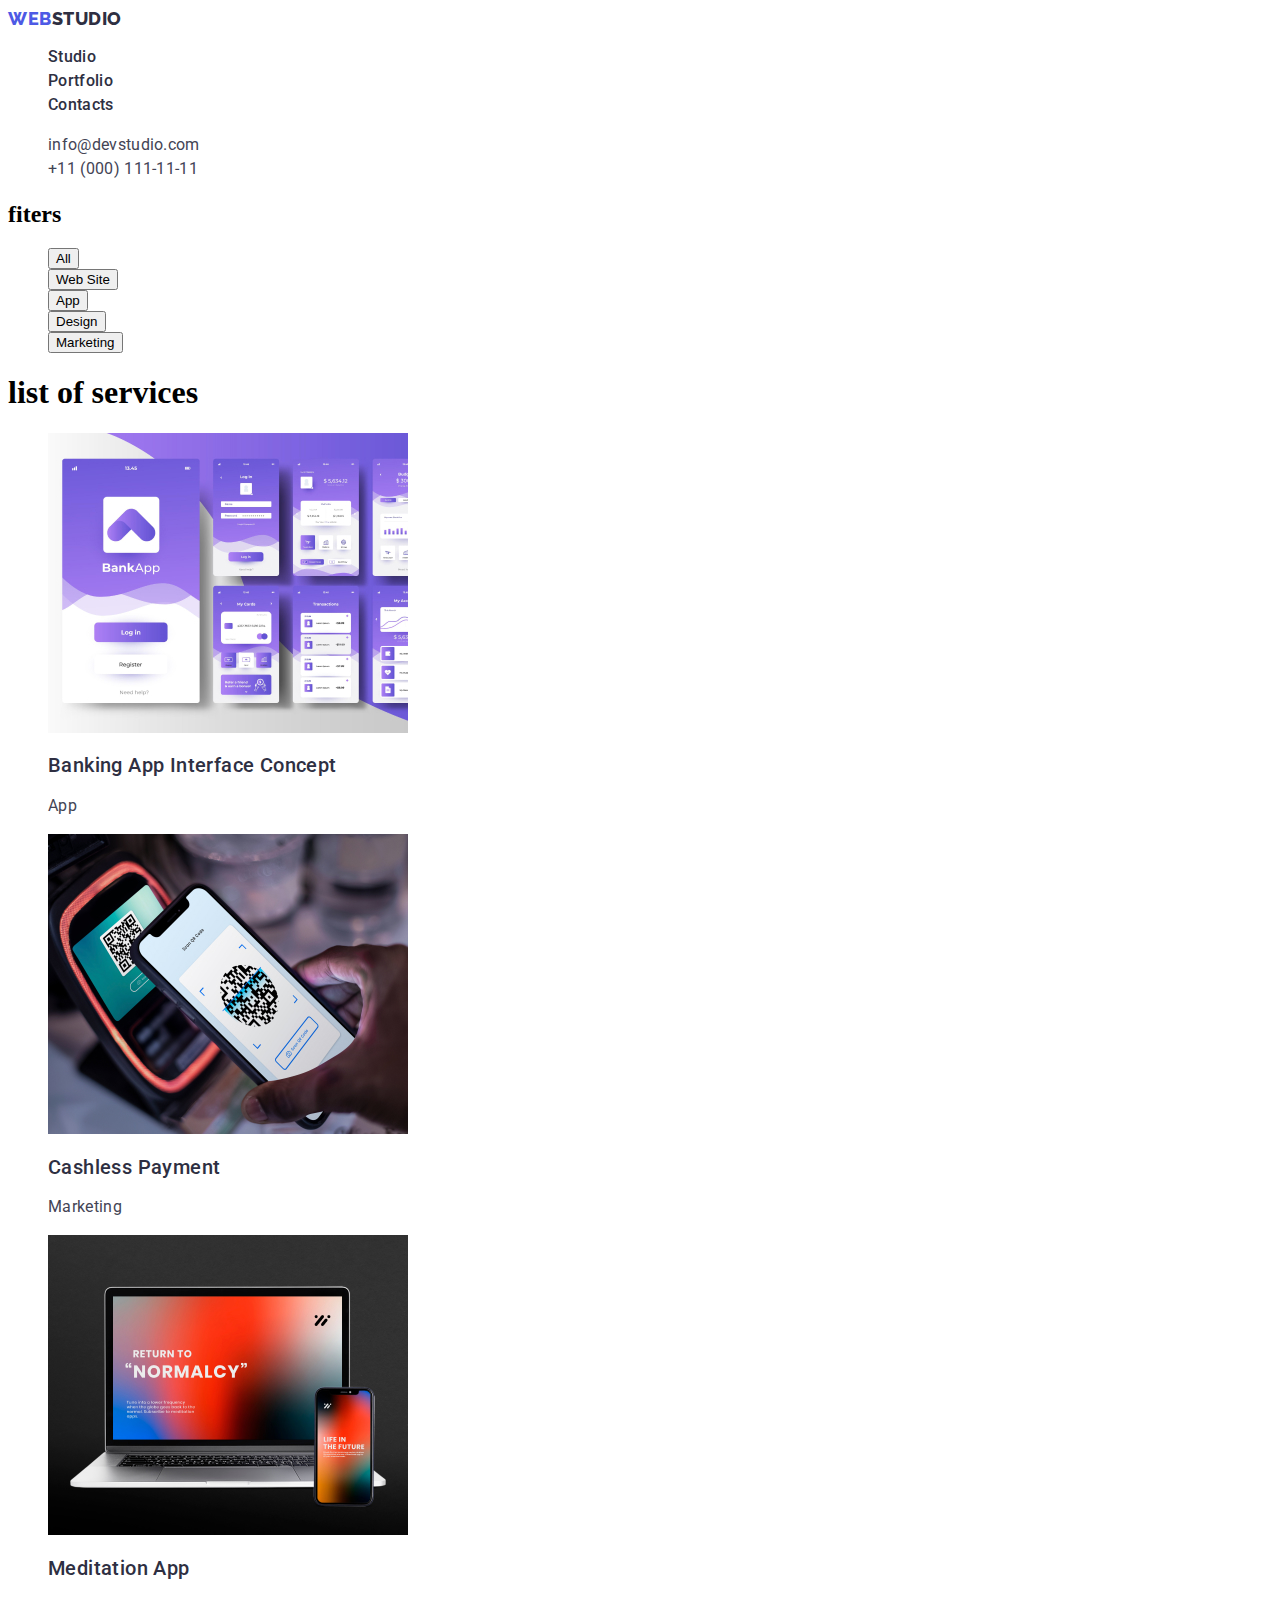
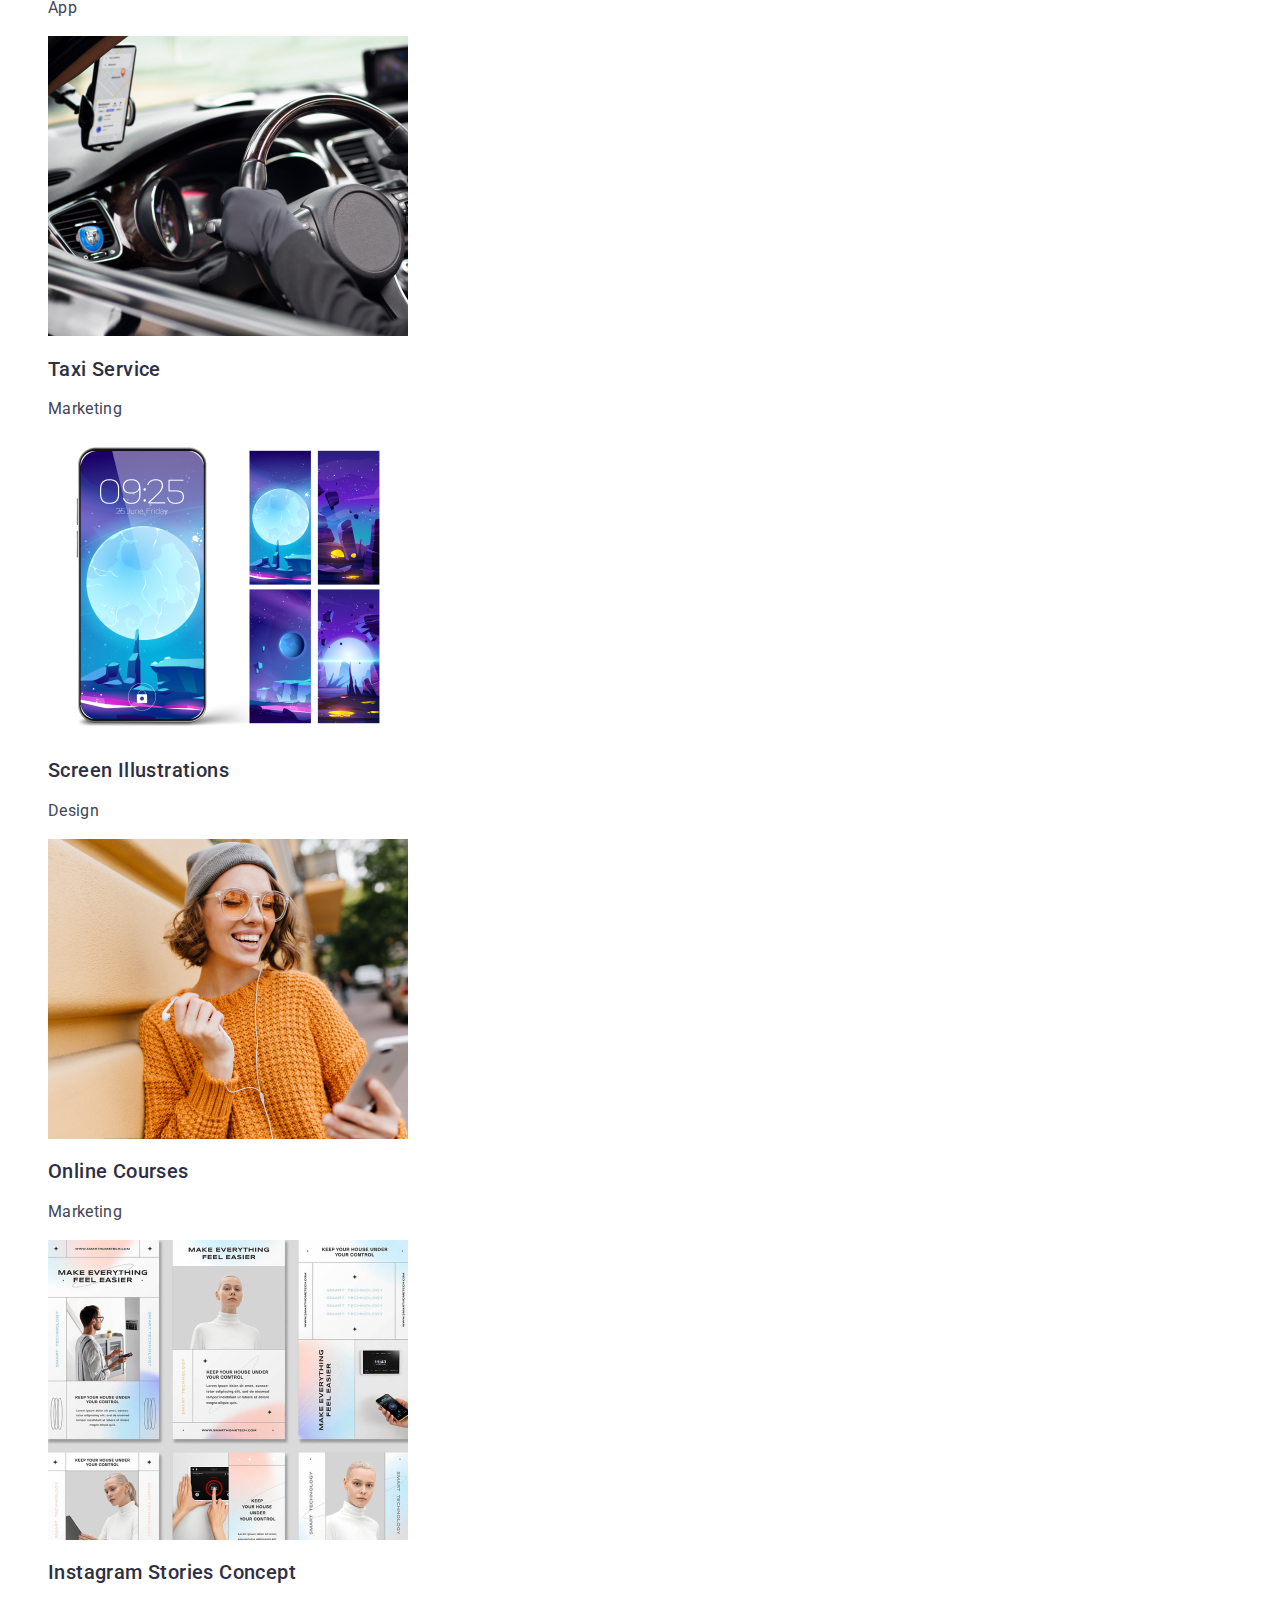
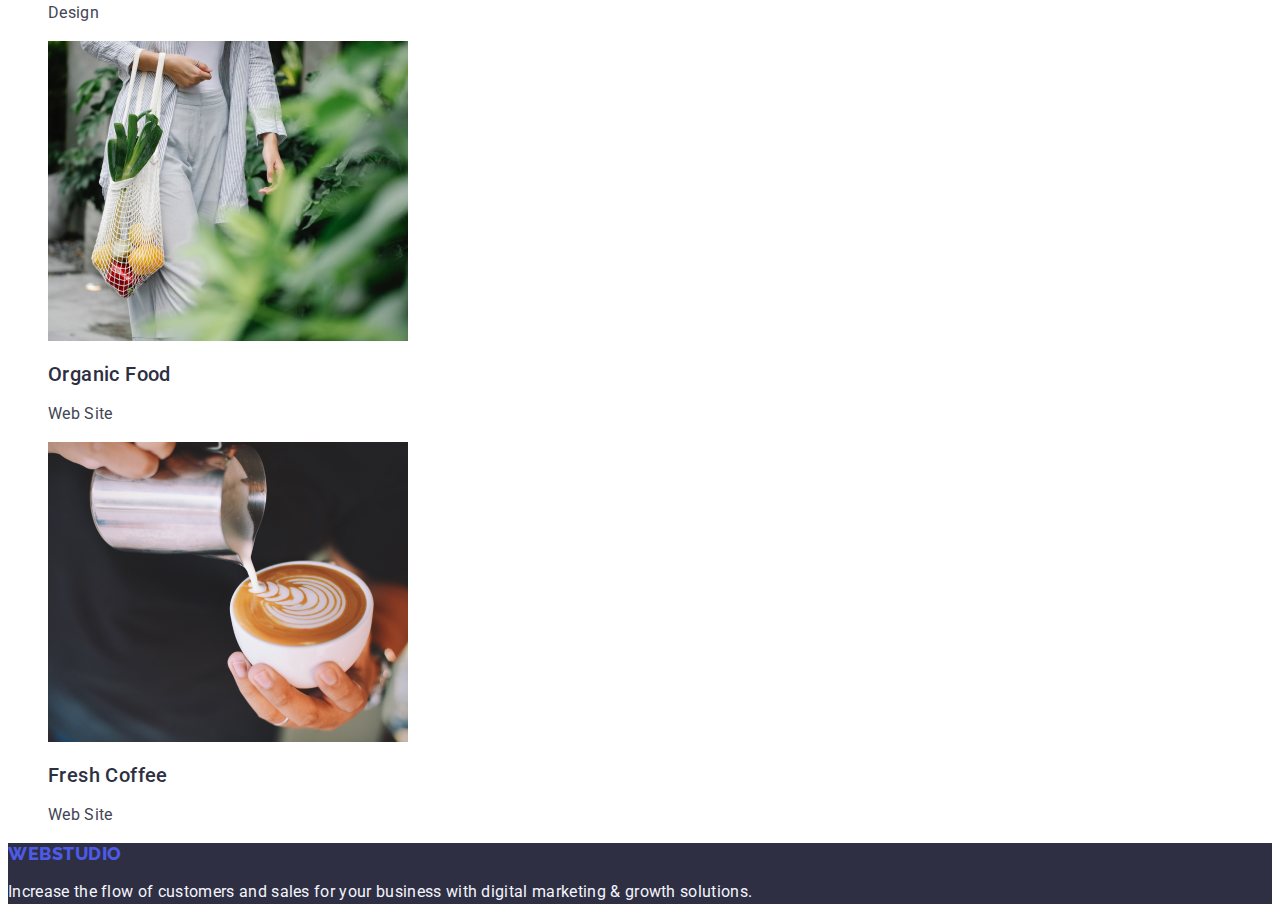
==== portfolio.html @ 34b6d352 "goit-markup-hw-02" ====
<!DOCTYPE html>
<html lang="en">
  <head>
    <meta charset="UTF-8" />
    <meta http-equiv="X-UA-Compatible" content="IE=edge" />
    <meta name="viewport" content="width=device-width, initial-scale=1.0" />
    <title>Portfolio</title>
    <link rel="preconnect" href="https://fonts.googleapis.com" />
    <link rel="preconnect" href="https://fonts.gstatic.com" crossorigin />
    <link
      href="https://fonts.googleapis.com/css2?family=Raleway:wght@800&family=Roboto:wght@400;500;700;900&display=swap"
      rel="stylesheet"
    />
    <link rel="stylesheet" href="./css/styles.css" />
  </head>

  <body>
    <header class="top-header">
      <nav class="top-nav">
        <a class="logo-header link" href="./index.html"
          >Web<span class="logo-header-studio">Studio</span></a
        >
        <ul class="menu list">
          <li class="menu-item">
            <a class="menu-link link" href="./index.html">Studio</a>
          </li>
          <li class="menu-item">
            <a class="menu-link link" href="./portfolio.html">Portfolio</a>
          </li>
          <li class="menu-item">
            <a class="menu-link link" href="">Contacts</a>
          </li>
        </ul>
      </nav>

      <address class="contacts">
        <ul class="contacts-menu list">
          <li class="contacts-menu-item">
            <a class="contacts-menu-link link" href="mailto:info@devstudio.com"
              >info@devstudio.com</a
            >
          </li>
          <li class="contacts-menu-item">
            <a class="contacts-menu-link link" href="tel:+110001111111"
              >+11 (000) 111-11-11</a
            >
          </li>
        </ul>
      </address>
    </header>

    <main>
      <section class="filter-section">
        <h2 class="filter-section-title">fiters</h2>
        <ul class="filter-section-list list">
          <li class="filter-section-item">
            <button class="filter-btn" type="button">All</button>
          </li>
          <li class="filter-section-item">
            <button class="filter-btn" type="button">Web Site</button>
          </li>
          <li class="filter-section-item">
            <button class="filter-btn" type="button">App</button>
          </li>
          <li class="filter-section-item">
            <button class="filter-btn" type="button">Design</button>
          </li>
          <li class="filter-section-item">
            <button class="filter-btn" type="button">Marketing</button>
          </li>
        </ul>
      </section>
      <section class="services-list-section">
        <h1 class="services-list-title">list of services</h1>
        <ul class="services-list list">
          <li class="services-list-item">
            <img
              class="services-list-img"
              src="./images/img4.jpg"
              alt="banking app"
              width="360"
              height="300"
            />
            <h2 class="services-list-subject">Banking App Interface Concept</h2>
            <p class="services-list-text">App</p>
          </li>
          <li class="services-list-item">
            <img
              class="services-list-img"
              src="./images/img5.jpg"
              alt="cellphone"
              width="360"
              height="300"
            />
            <h2 class="services-list-subject">Cashless Payment</h2>
            <p class="services-list-text">Marketing</p>
          </li>
          <li class="services-list-item">
            <img
              class="services-list-img"
              src="./images/img6.jpg"
              alt="iaptop&cellphone"
              width="360"
              height="300"
            />
            <h2 class="services-list-subject">Meditation App</h2>
            <p class="services-list-text">App</p>
          </li>
          <li class="services-list-item">
            <img
              class="services-list-img"
              src="./images/img7.jpg"
              alt="car"
              width="360"
              height="300"
            />
            <h2 class="services-list-subject">Taxi Service</h2>
            <p class="services-list-text">Marketing</p>
          </li>
          <li class="services-list-item">
            <img
              class="services-list-img"
              src="./images/img8.jpg"
              alt="screen saver"
              width="360"
              height="300"
            />
            <h2 class="services-list-subject">Screen Illustrations</h2>
            <p class="services-list-text">Design</p>
          </li>
          <li class="services-list-item">
            <img
              class="services-list-img"
              src="./images/img9.jpg"
              alt="girl"
              width="360"
              height="300"
            />
            <h2 class="services-list-subject">Online Courses</h2>
            <p class="services-list-text">Marketing</p>
          </li>
          <li class="services-list-item">
            <img
              class="services-list-img"
              src="./images/img10.jpg"
              alt="instagram stories"
              width="360"
              height="300"
            />
            <h2 class="services-list-subject">Instagram Stories Concept</h2>
            <p class="services-list-text">Design</p>
          </li>
          <li class="services-list-item">
            <img
              class="services-list-img"
              src="./images/img11.jpg"
              alt="food in a bag"
              width="360"
              height="300"
            />
            <h2 class="services-list-subject">Organic Food</h2>
            <p class="services-list-text">Web Site</p>
          </li>
          <li class="services-list-item">
            <img
              class="services-list-img"
              src="./images/img12.jpg"
              alt="coffee"
              width="360"
              height="300"
            />
            <h2 class="services-list-subject">Fresh Coffee</h2>
            <p class="services-list-text">Web Site</p>
          </li>
        </ul>
      </section>
    </main>
    <footer class="footer">
      <a class="logo-footer link" href="./index.html">WebStudio</a>
      <p class="footer-text">
        Increase the flow of customers and sales for your business with digital
        marketing & growth solutions.
      </p>
    </footer>
  </body>
</html>
---- css/styles.css ----
:root {
    --primary-font: font-family: 'Roboto', sans-serif;
    --secondary-font: font-family: 'Raleway', sans-serif;
    --primery-text-color-theme-dark: #FFFFFF;
    --secondary-text-color-theme-dark: #F4F4FD;
    --primery-text-color-theme-light: #2E2F42;
    --secondary-text-color-theme-light: #434455;
    --accent-color: #404BBF;
}

.list {
  list-style: none;
}

.link {
  text-decoration: none;
}

button {
  cursor: pointer;
}

.logo-header {
  font-family: "Raleway";
  font-style: normal;
  font-weight: 800;
  font-size: 18px;
  line-height: 1.17;
  display: flex;
  align-items: center;
  letter-spacing: 0.03em;
  text-transform: uppercase;
  color: #4d5ae5;
}

.logo-header-studio {
  color: #2e2f42;
}

.menu-link {
  font-family: "Roboto";
  font-style: normal;
  font-weight: 500;
  font-size: 16px;
  line-height: 1.5;
  letter-spacing: 0.02em;
  color: #2e2f42;
}

.menu-link:hover,
.menu-link:focus {
  color: #404bbf;
}

.contacts-menu-link {
  font-family: "Roboto";
  font-style: normal;
  font-weight: 400;
  font-size: 16px;
  line-height: 1.5;
  letter-spacing: 0.02em;
  color: #434455;
}

.contacts-menu-link:hover,
.contacts-menu-link:focus {
  color: #404bbf;
}

.hero-section {
  background: #2e2f42;
}

.hero-text {
  font-family: "Roboto";
  font-style: normal;
  font-weight: 700;
  font-size: 56px;
  line-height: 1.07;
  text-align: center;
  letter-spacing: 0.02em;
  color: #ffffff;
}

.modal-open-btn {
  font-weight: 500;
  font-size: 16px;
  line-height: 1.5;
  display: flex;
  align-items: center;
  letter-spacing: 0.04em;
  color: #ffffff;
  background: #4d5ae5;
}

.modal-open-btn:hover,
.modal-open-btn:focus {
  background: #404bbf;
}

.info-subtitle {
  font-family: "Roboto";
  font-style: normal;
  font-weight: 500;
  font-size: 20px;
  line-height: 1.2;
  letter-spacing: 0.02em;
  color: #2e2f42;
}

.info-subtitle-text {
  font-family: "Roboto";
  font-style: normal;
  font-weight: 400;
  font-size: 16px;
  line-height: 1.5;
  letter-spacing: 0.02em;
  color: #434455;
}

.work-section-title {
  font-family: 'Roboto';
  font-style: normal;
  font-weight: 700;
  font-size: 36px;
  text-align: center;
  letter-spacing: 0.02em;
  text-transform: capitalize;
  color: #2E2F42;
}

.team-section {
    background: #F4F4FD;
}


.team-section-title {
   font-family: 'Roboto';
   font-style: normal;
   font-weight: 700;
   font-size: 36px;
   line-height: 1.11;
   text-align: center;
   letter-spacing: 0.02em;
   text-transform: capitalize;
   color: #2E2F42;
}

.team-section-subtitle {
   font-family: 'Roboto';
   font-style: normal;
   font-weight: 500;
   font-size: 20px;
   line-height: 1.2;
   text-align: center;
   letter-spacing: 0.02em;
   color: #2E2F42;
}

.team-section-subtitle-text {
    font-family: 'Roboto';
    font-style: normal;
    font-weight: 400;
    font-size: 16px;
    line-height: 1.5;   
    text-align: center;
    letter-spacing: 0.02em;
    color: #434455;
}

.footer {
    background: #2E2F42;
}

.logo-footer {
    font-family: 'Raleway';
    font-style: normal;
    font-weight: 800;
    font-size: 18px;
    line-height: 1.17;
    display: flex;
    align-items: center;
    letter-spacing: 0.03em;
    text-transform: uppercase;
    color: #4D5AE5;
}

.logo-footer-studio {
    font-family: 'Raleway';
    font-style: normal;
    font-weight: 800;
    font-size: 18px;
    line-height: 1.17;
    display: flex;
    align-items: center;
    letter-spacing: 0.03em;
    text-transform: uppercase;
    color: #F4F4FD;
}

.footer-text {
    font-family: 'Roboto';
    font-style: normal;
    font-weight: 400;
    font-size: 16px;
    line-height: 1.5;
    letter-spacing: 0.02em;
    color: #F4F4FD;
}

.services-list-subject {
    font-family: 'Roboto';
    font-style: normal;
    font-weight: 500;
    font-size: 20px;
    line-height: 1.2;
    letter-spacing: 0.02em;
    color: #2E2F42;
}

.services-list-text {
    font-family: 'Roboto';
    font-style: normal;
    font-weight: 400;
    font-size: 16px;
    line-height: 1.5;    
    letter-spacing: 0.02em;
    color: #434455;
}
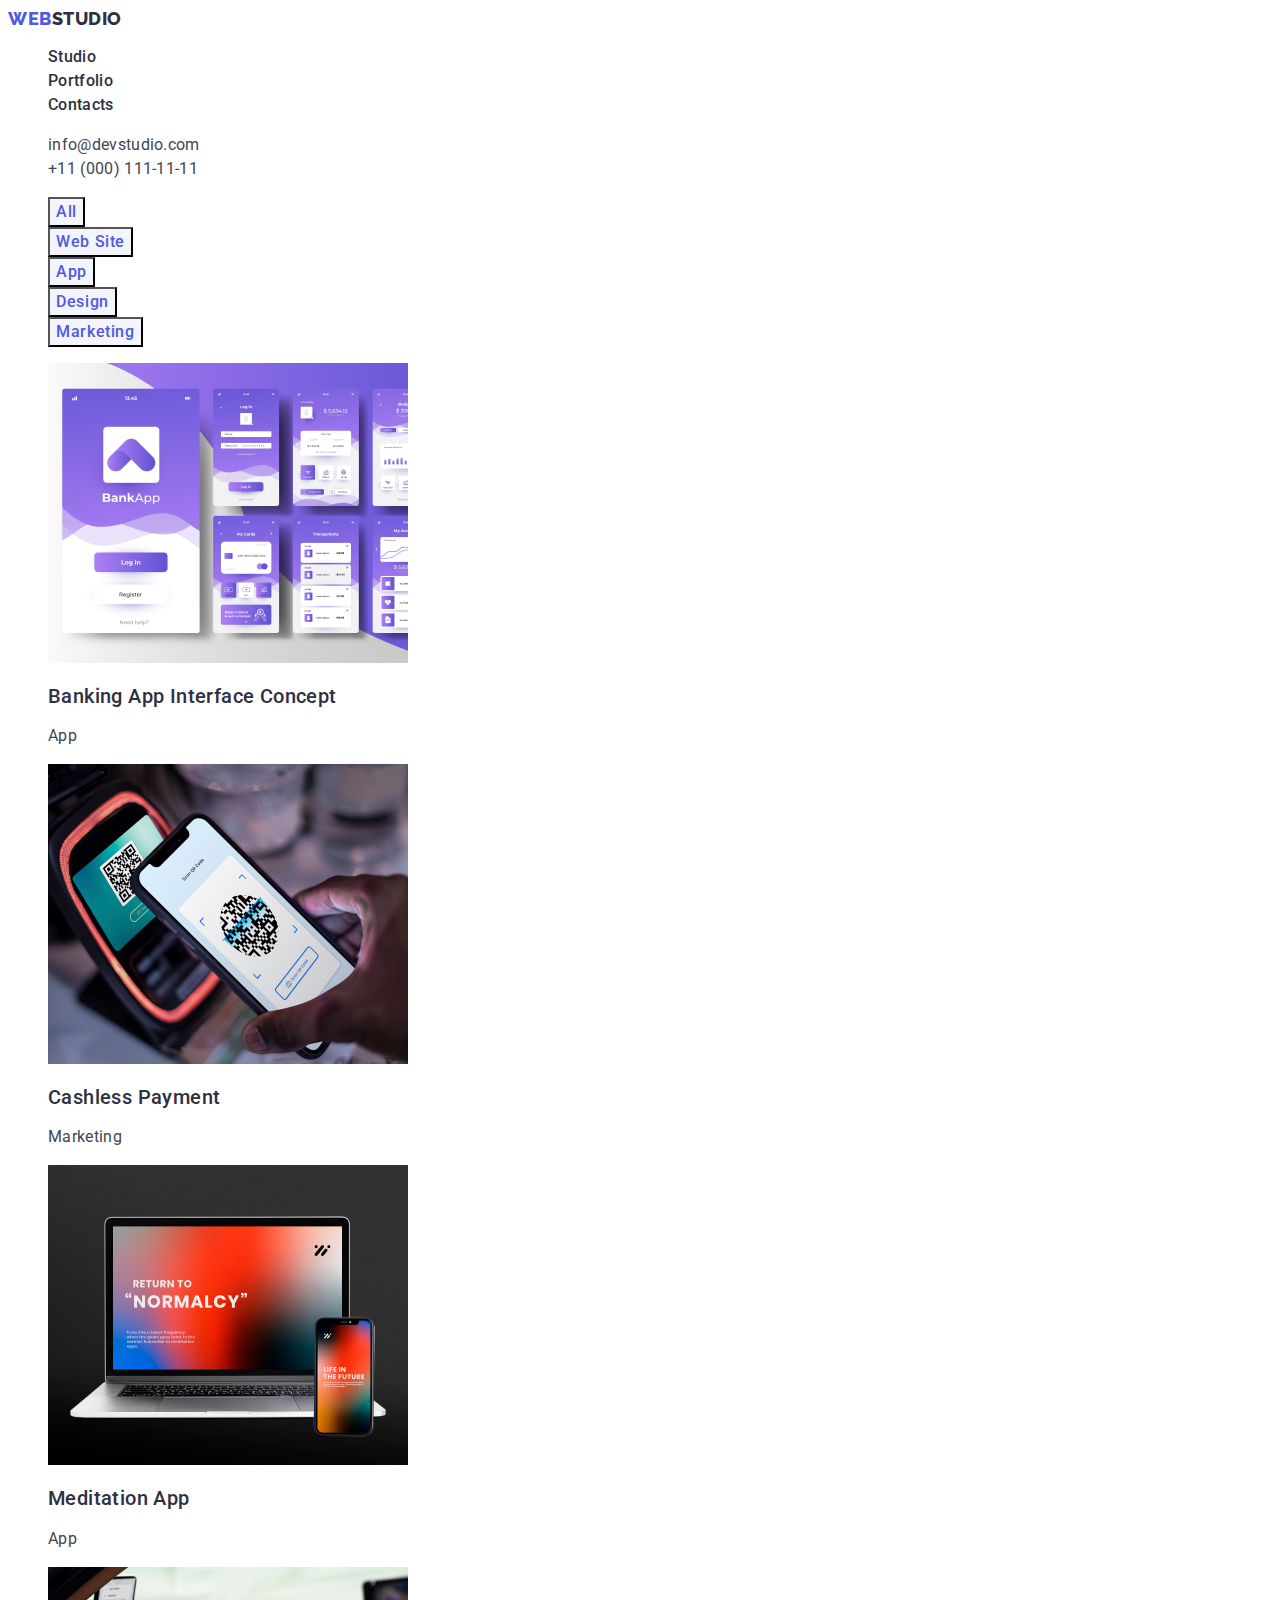
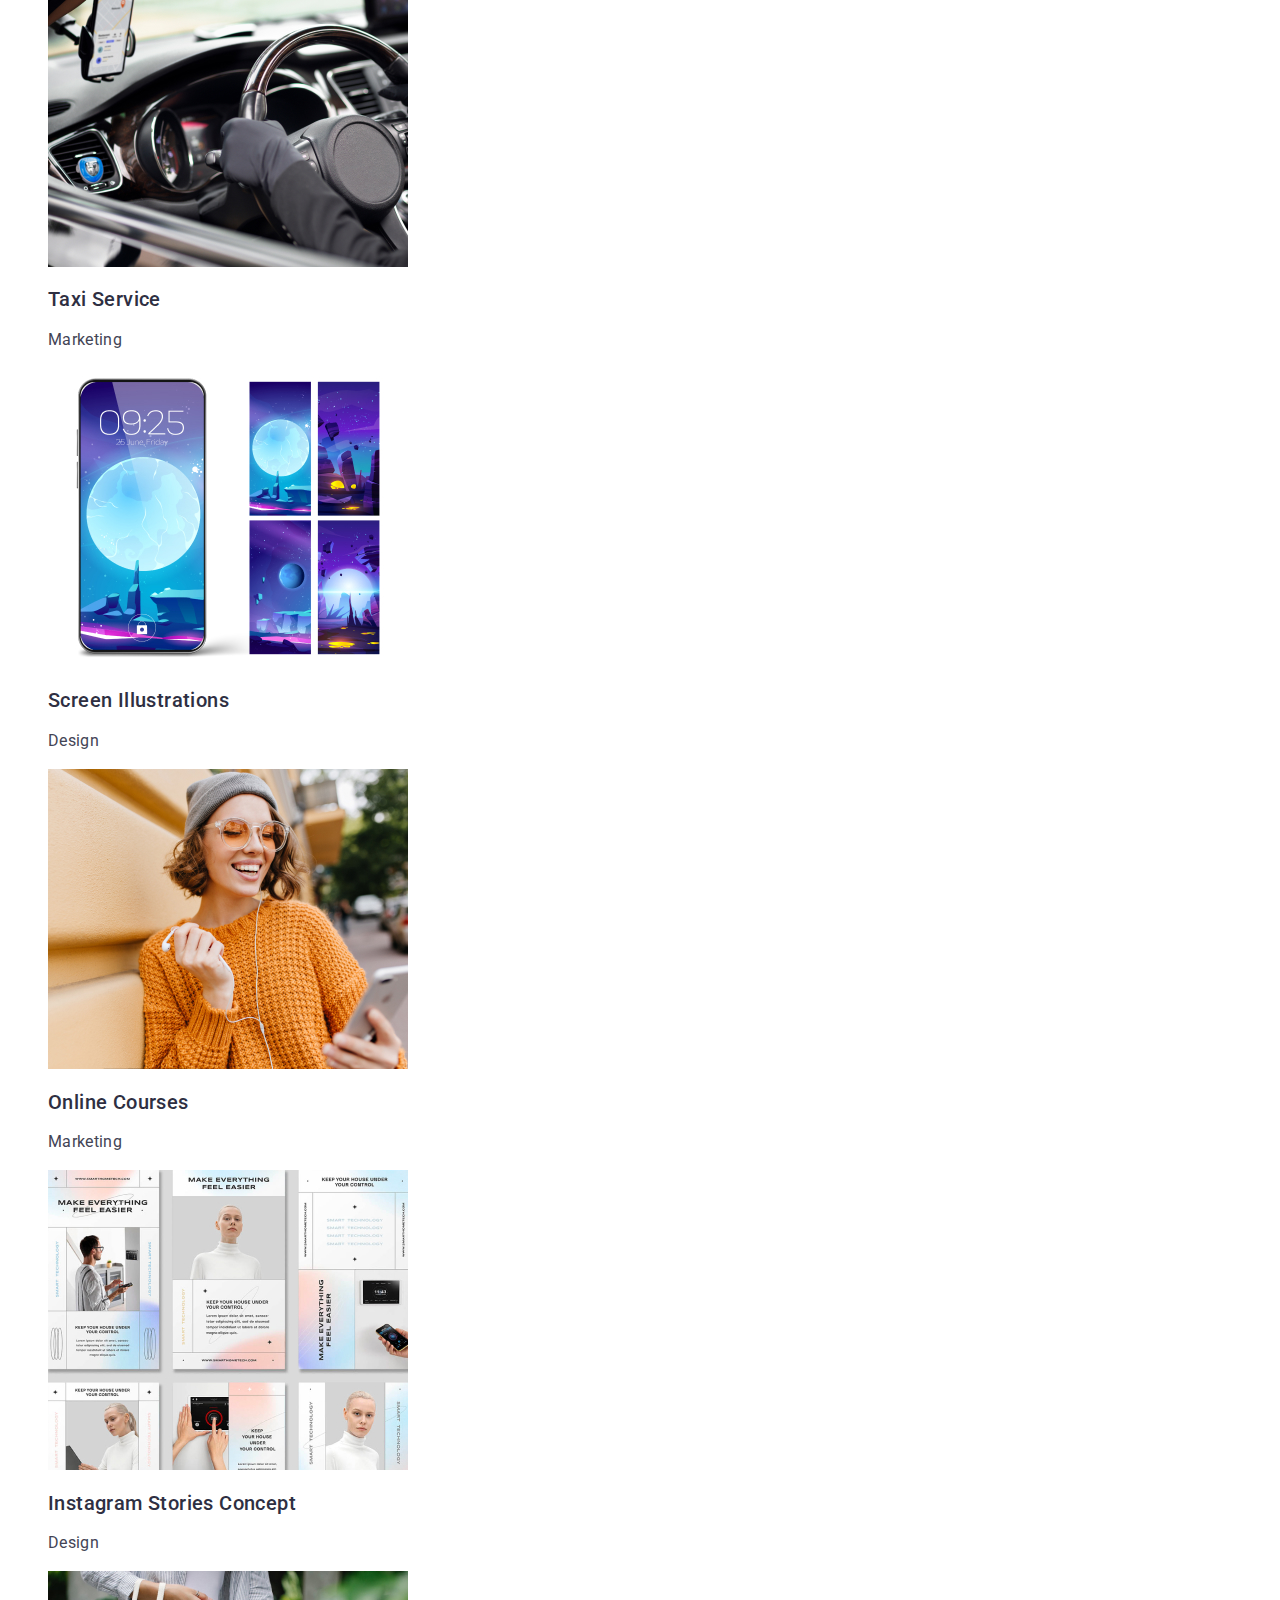
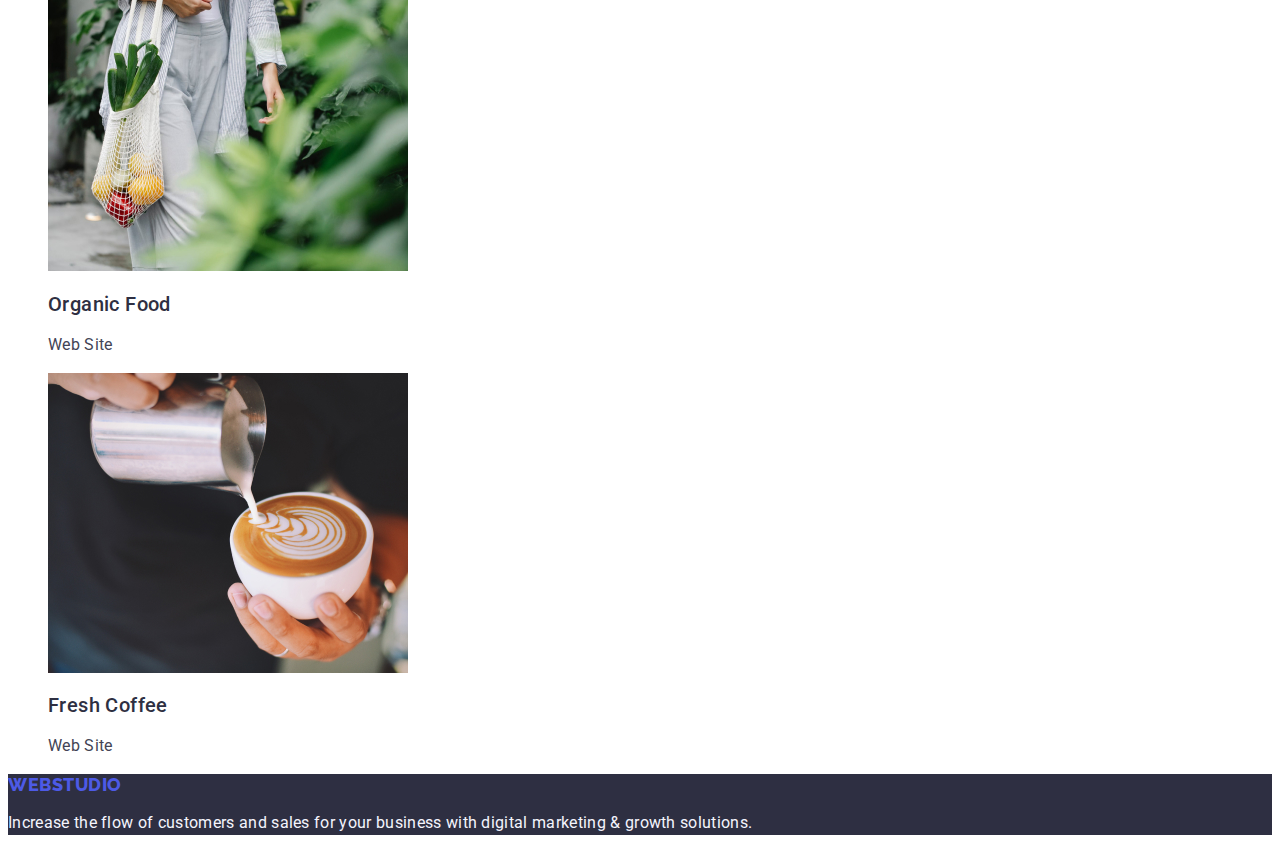
==== commit 37ba83f8: "goit-markup-hw-02" ====
--- a/portfolio.html
+++ b/portfolio.html
@@ -50,28 +50,26 @@
     </header>
 
     <main>
-      <section class="filter-section">
-        <h2 class="filter-section-title">fiters</h2>
-        <ul class="filter-section-list list">
-          <li class="filter-section-item">
-            <button class="filter-btn" type="button">All</button>
-          </li>
-          <li class="filter-section-item">
-            <button class="filter-btn" type="button">Web Site</button>
-          </li>
-          <li class="filter-section-item">
-            <button class="filter-btn" type="button">App</button>
-          </li>
-          <li class="filter-section-item">
-            <button class="filter-btn" type="button">Design</button>
-          </li>
-          <li class="filter-section-item">
-            <button class="filter-btn" type="button">Marketing</button>
-          </li>
-        </ul>
-      </section>
+      <ul class="filter-section-list list">
+        <li class="filter-section-item">
+          <button class="filter-btn" type="button">All</button>
+        </li>
+        <li class="filter-section-item">
+          <button class="filter-btn" type="button">Web Site</button>
+        </li>
+        <li class="filter-section-item">
+          <button class="filter-btn" type="button">App</button>
+        </li>
+        <li class="filter-section-item">
+          <button class="filter-btn" type="button">Design</button>
+        </li>
+        <li class="filter-section-item">
+          <button class="filter-btn" type="button">Marketing</button>
+        </li>
+      </ul>
+
       <section class="services-list-section">
-        <h1 class="services-list-title">list of services</h1>
+        <h1 class="services-list-title" hidden>list of services</h1>
         <ul class="services-list list">
           <li class="services-list-item">
             <img
--- a/css/styles.css
+++ b/css/styles.css
@@ -16,12 +16,18 @@
   text-decoration: none;
 }
 
+body {
+  font-family: "Roboto";
+  color: #434455;
+  background-color: #FFFFFF;
+}
+
 button {
   cursor: pointer;
 }
 
 .logo-header {
-  font-family: "Raleway";
+  font-family: "Raleway", sans-serif;
   font-style: normal;
   font-weight: 800;
   font-size: 18px;
@@ -47,6 +53,10 @@
   color: #2e2f42;
 }
 
+.contacts {
+  font-style:normal;
+}
+
 .menu-link:hover,
 .menu-link:focus {
   color: #404bbf;
@@ -83,6 +93,7 @@
 }
 
 .modal-open-btn {
+  font-family: "Roboto", sans-serif;
   font-weight: 500;
   font-size: 16px;
   line-height: 1.5;
@@ -123,6 +134,7 @@
   font-style: normal;
   font-weight: 700;
   font-size: 36px;
+  line-height: 1.11;
   text-align: center;
   letter-spacing: 0.02em;
   text-transform: capitalize;
@@ -133,17 +145,21 @@
     background: #F4F4FD;
 }
 
+.team-section-item {
+  background-color: #FFFFFF;
+}
+
 
 .team-section-title {
-   font-family: 'Roboto';
-   font-style: normal;
-   font-weight: 700;
-   font-size: 36px;
-   line-height: 1.11;
-   text-align: center;
-   letter-spacing: 0.02em;
-   text-transform: capitalize;
-   color: #2E2F42;
+  font-family: 'Roboto';
+  font-weight: 700;
+  font-style: normal;
+  line-height: 1.11;
+  font-size: 36px;
+  letter-spacing: 0.02em;
+  text-align: center;
+  color: #2E2F42;
+  text-transform: capitalize;
 }
 
 .team-section-subtitle {
@@ -170,10 +186,11 @@
 
 .footer {
     background: #2E2F42;
+    
 }
 
 .logo-footer {
-    font-family: 'Raleway';
+    font-family: "Raleway", sans-serif;
     font-style: normal;
     font-weight: 800;
     font-size: 18px;
@@ -208,6 +225,26 @@
     color: #F4F4FD;
 }
 
+.filter-btn {
+font-family: 'Roboto';
+font-style: normal;
+font-weight: 500;
+font-size: 16px;
+line-height: 24px;
+display: flex;
+align-items: center;
+text-align: center;
+letter-spacing: 0.04em;
+color: #4D5AE5;
+background: #F4F4FD;
+}
+
+.filter-btn:hover,
+.filter-btn:focus {
+  color: #FFFFFF;
+  background:#404BBF;
+}
+
 .services-list-subject {
     font-family: 'Roboto';
     font-style: normal;
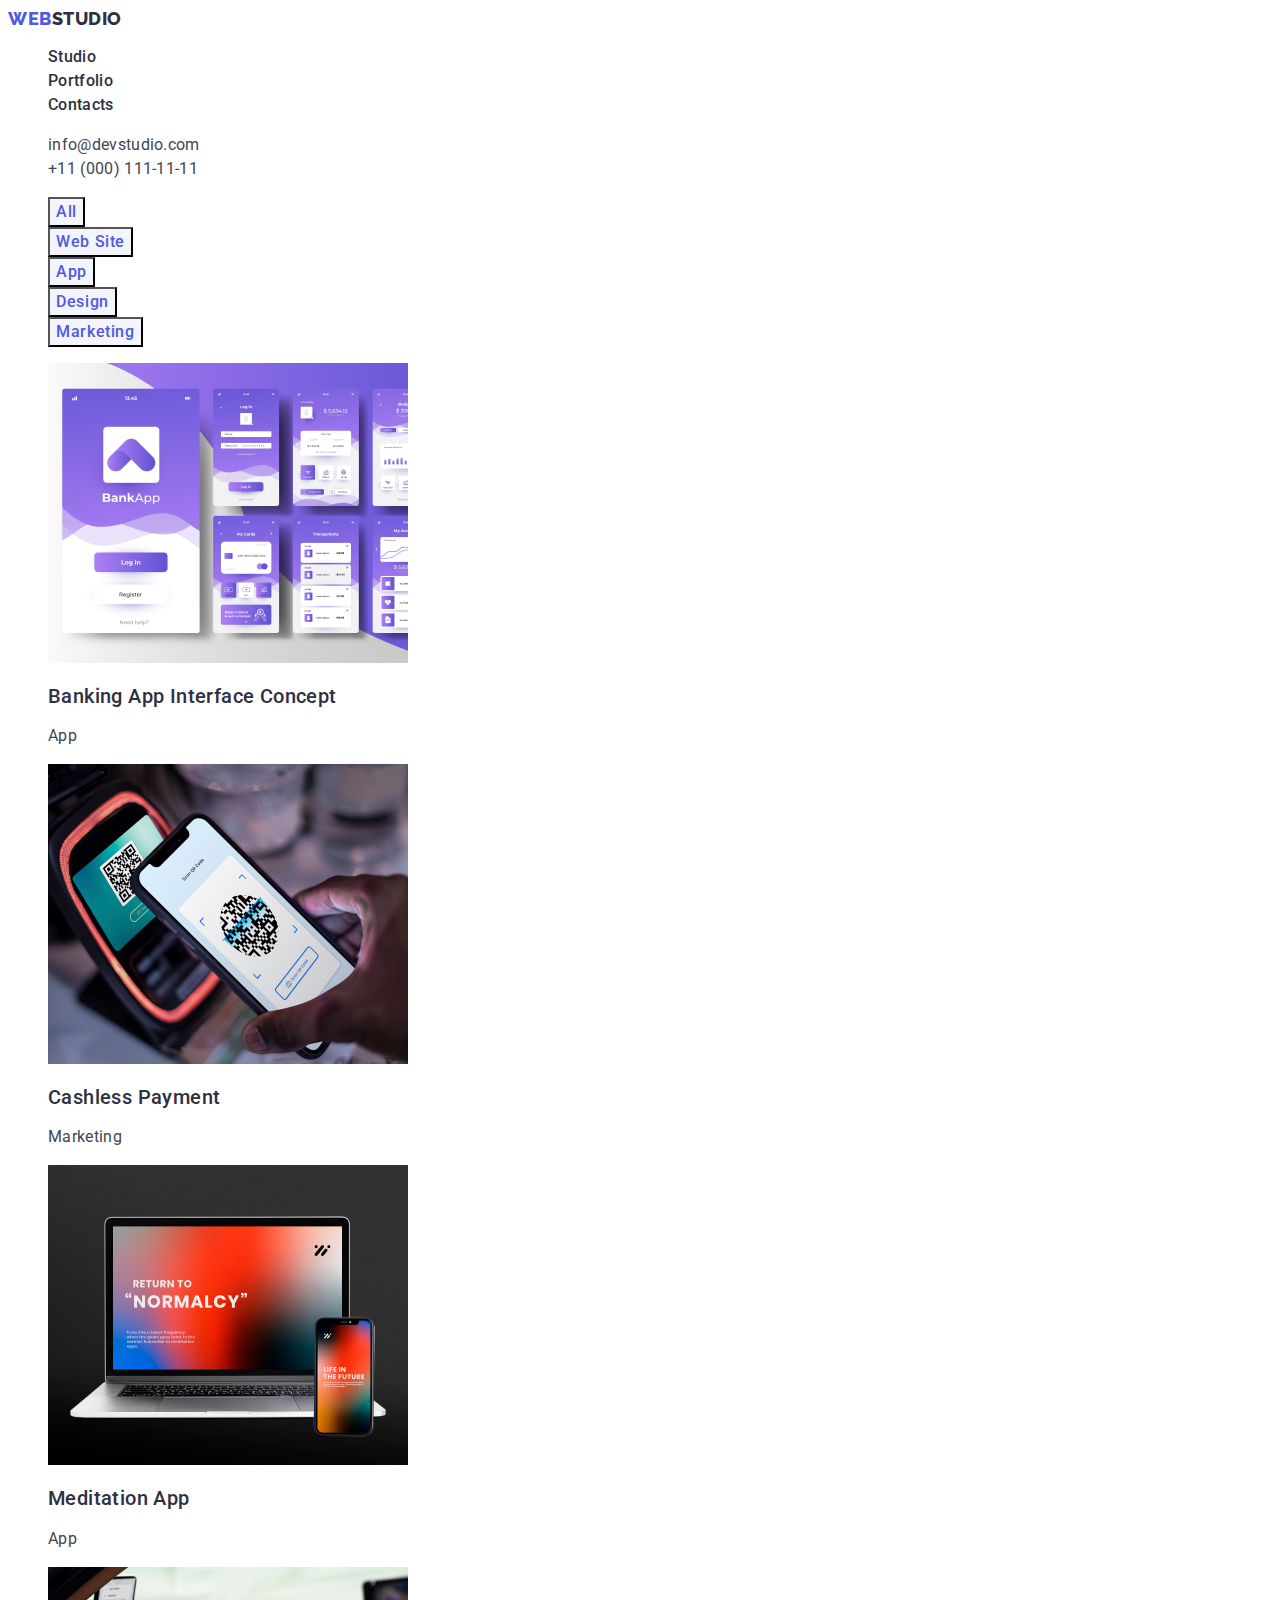
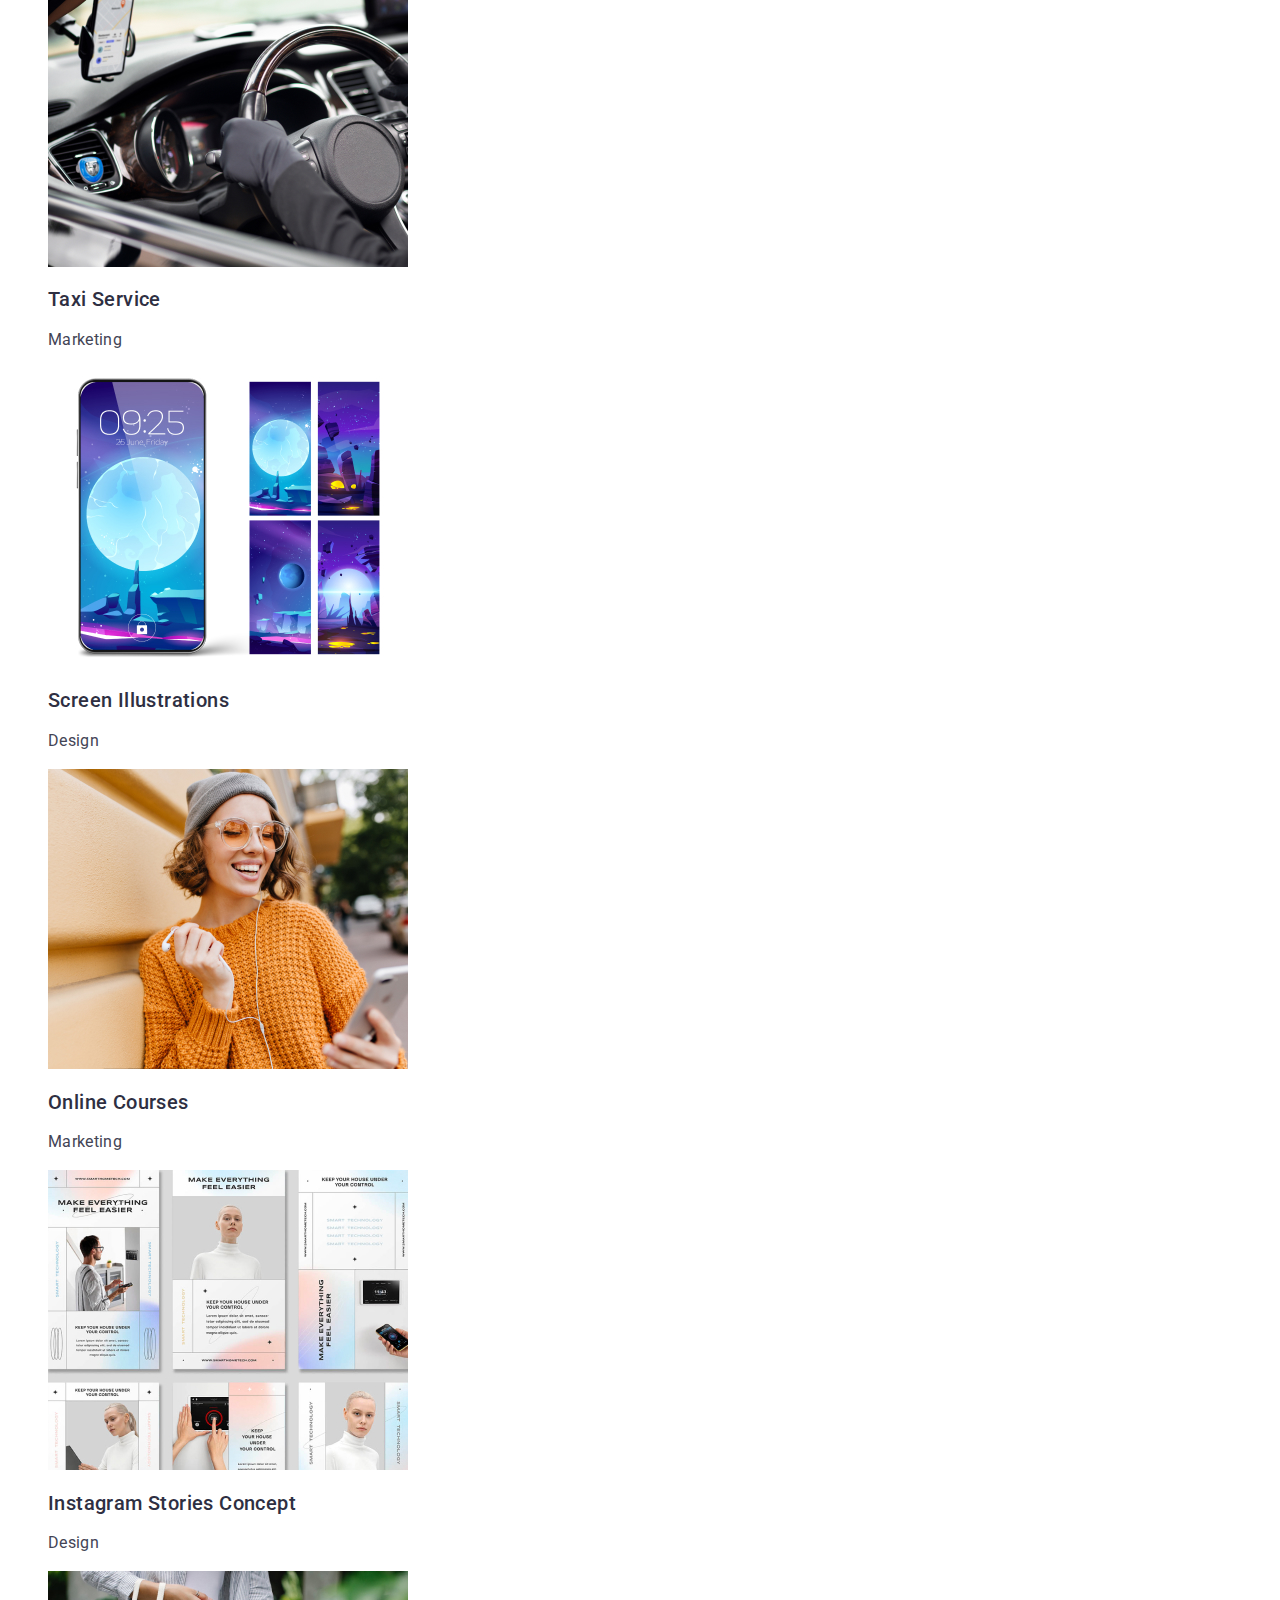
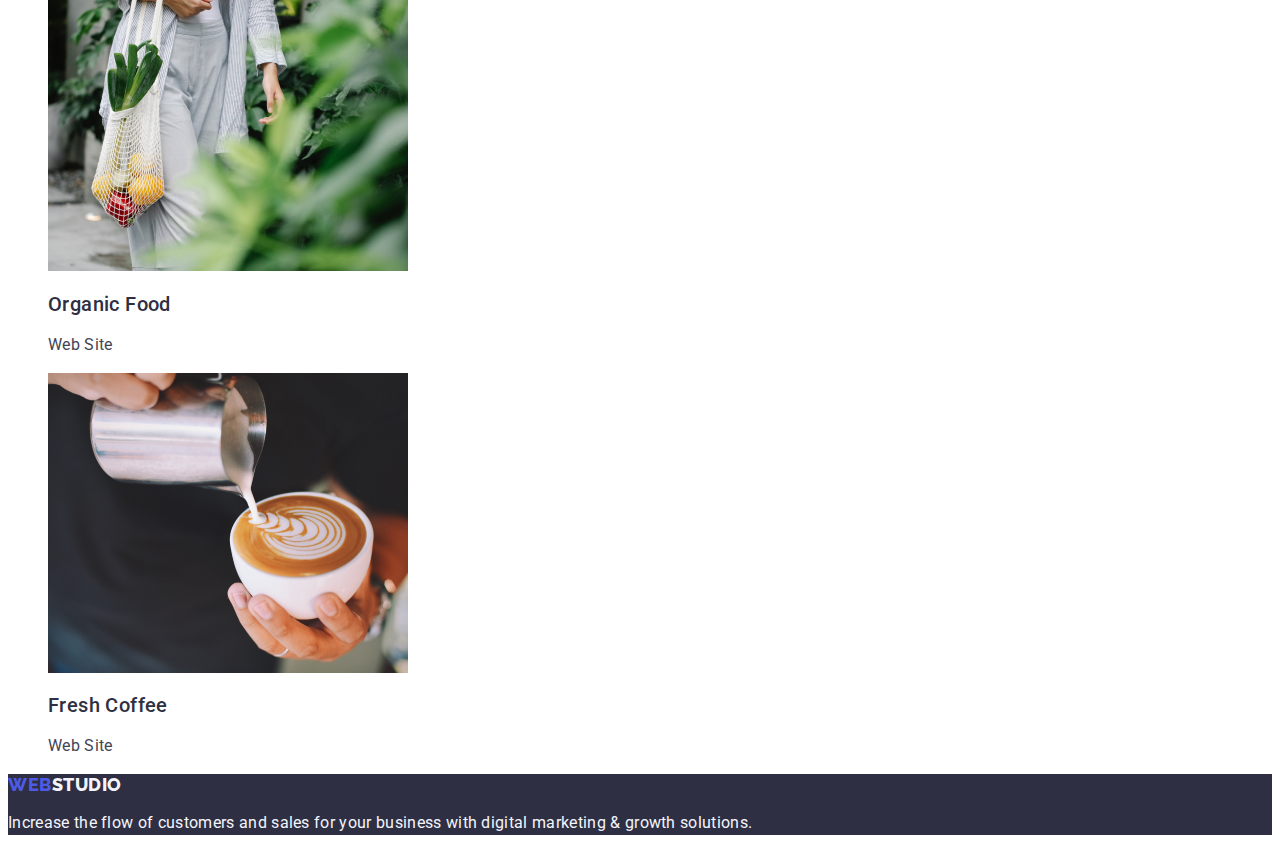
==== commit ae115966: "goit-markup-hw-02" ====
--- a/portfolio.html
+++ b/portfolio.html
@@ -50,131 +50,133 @@
     </header>
 
     <main>
-      <ul class="filter-section-list list">
-        <li class="filter-section-item">
-          <button class="filter-btn" type="button">All</button>
-        </li>
-        <li class="filter-section-item">
-          <button class="filter-btn" type="button">Web Site</button>
-        </li>
-        <li class="filter-section-item">
-          <button class="filter-btn" type="button">App</button>
-        </li>
-        <li class="filter-section-item">
-          <button class="filter-btn" type="button">Design</button>
-        </li>
-        <li class="filter-section-item">
-          <button class="filter-btn" type="button">Marketing</button>
-        </li>
-      </ul>
-
-      <section class="services-list-section">
-        <h1 class="services-list-title" hidden>list of services</h1>
-        <ul class="services-list list">
-          <li class="services-list-item">
-            <img
-              class="services-list-img"
-              src="./images/img4.jpg"
-              alt="banking app"
-              width="360"
-              height="300"
-            />
-            <h2 class="services-list-subject">Banking App Interface Concept</h2>
-            <p class="services-list-text">App</p>
+      <section class="filter-section">
+        <ul class="filter-section-list list">
+          <li class="filter-section-item">
+            <button class="filter-btn" type="button">All</button>
           </li>
-          <li class="services-list-item">
-            <img
-              class="services-list-img"
-              src="./images/img5.jpg"
-              alt="cellphone"
-              width="360"
-              height="300"
-            />
-            <h2 class="services-list-subject">Cashless Payment</h2>
-            <p class="services-list-text">Marketing</p>
+          <li class="filter-section-item">
+            <button class="filter-btn" type="button">Web Site</button>
           </li>
-          <li class="services-list-item">
-            <img
-              class="services-list-img"
-              src="./images/img6.jpg"
-              alt="iaptop&cellphone"
-              width="360"
-              height="300"
-            />
-            <h2 class="services-list-subject">Meditation App</h2>
-            <p class="services-list-text">App</p>
+          <li class="filter-section-item">
+            <button class="filter-btn" type="button">App</button>
           </li>
-          <li class="services-list-item">
-            <img
-              class="services-list-img"
-              src="./images/img7.jpg"
-              alt="car"
-              width="360"
-              height="300"
-            />
-            <h2 class="services-list-subject">Taxi Service</h2>
-            <p class="services-list-text">Marketing</p>
+          <li class="filter-section-item">
+            <button class="filter-btn" type="button">Design</button>
           </li>
-          <li class="services-list-item">
-            <img
-              class="services-list-img"
-              src="./images/img8.jpg"
-              alt="screen saver"
-              width="360"
-              height="300"
-            />
-            <h2 class="services-list-subject">Screen Illustrations</h2>
-            <p class="services-list-text">Design</p>
-          </li>
-          <li class="services-list-item">
-            <img
-              class="services-list-img"
-              src="./images/img9.jpg"
-              alt="girl"
-              width="360"
-              height="300"
-            />
-            <h2 class="services-list-subject">Online Courses</h2>
-            <p class="services-list-text">Marketing</p>
-          </li>
-          <li class="services-list-item">
-            <img
-              class="services-list-img"
-              src="./images/img10.jpg"
-              alt="instagram stories"
-              width="360"
-              height="300"
-            />
-            <h2 class="services-list-subject">Instagram Stories Concept</h2>
-            <p class="services-list-text">Design</p>
-          </li>
-          <li class="services-list-item">
-            <img
-              class="services-list-img"
-              src="./images/img11.jpg"
-              alt="food in a bag"
-              width="360"
-              height="300"
-            />
-            <h2 class="services-list-subject">Organic Food</h2>
-            <p class="services-list-text">Web Site</p>
-          </li>
-          <li class="services-list-item">
-            <img
-              class="services-list-img"
-              src="./images/img12.jpg"
-              alt="coffee"
-              width="360"
-              height="300"
-            />
-            <h2 class="services-list-subject">Fresh Coffee</h2>
-            <p class="services-list-text">Web Site</p>
+          <li class="filter-section-item">
+            <button class="filter-btn" type="button">Marketing</button>
           </li>
         </ul>
       </section>
+
+      <ul class="services-list list">
+        <h1 class="services-list-title" hidden>list of services</h1>
+        <li class="services-list-item">
+          <img
+            class="services-list-img"
+            src="./images/img4.jpg"
+            alt="banking app"
+            width="360"
+            height="300"
+          />
+          <h2 class="services-list-subject">Banking App Interface Concept</h2>
+          <p class="services-list-text">App</p>
+        </li>
+        <li class="services-list-item">
+          <img
+            class="services-list-img"
+            src="./images/img5.jpg"
+            alt="cellphone"
+            width="360"
+            height="300"
+          />
+          <h2 class="services-list-subject">Cashless Payment</h2>
+          <p class="services-list-text">Marketing</p>
+        </li>
+        <li class="services-list-item">
+          <img
+            class="services-list-img"
+            src="./images/img6.jpg"
+            alt="iaptop&cellphone"
+            width="360"
+            height="300"
+          />
+          <h2 class="services-list-subject">Meditation App</h2>
+          <p class="services-list-text">App</p>
+        </li>
+        <li class="services-list-item">
+          <img
+            class="services-list-img"
+            src="./images/img7.jpg"
+            alt="car"
+            width="360"
+            height="300"
+          />
+          <h2 class="services-list-subject">Taxi Service</h2>
+          <p class="services-list-text">Marketing</p>
+        </li>
+        <li class="services-list-item">
+          <img
+            class="services-list-img"
+            src="./images/img8.jpg"
+            alt="screen saver"
+            width="360"
+            height="300"
+          />
+          <h2 class="services-list-subject">Screen Illustrations</h2>
+          <p class="services-list-text">Design</p>
+        </li>
+        <li class="services-list-item">
+          <img
+            class="services-list-img"
+            src="./images/img9.jpg"
+            alt="girl"
+            width="360"
+            height="300"
+          />
+          <h2 class="services-list-subject">Online Courses</h2>
+          <p class="services-list-text">Marketing</p>
+        </li>
+        <li class="services-list-item">
+          <img
+            class="services-list-img"
+            src="./images/img10.jpg"
+            alt="instagram stories"
+            width="360"
+            height="300"
+          />
+          <h2 class="services-list-subject">Instagram Stories Concept</h2>
+          <p class="services-list-text">Design</p>
+        </li>
+        <li class="services-list-item">
+          <img
+            class="services-list-img"
+            src="./images/img11.jpg"
+            alt="food in a bag"
+            width="360"
+            height="300"
+          />
+          <h2 class="services-list-subject">Organic Food</h2>
+          <p class="services-list-text">Web Site</p>
+        </li>
+        <li class="services-list-item">
+          <img
+            class="services-list-img"
+            src="./images/img12.jpg"
+            alt="coffee"
+            width="360"
+            height="300"
+          />
+          <h2 class="services-list-subject">Fresh Coffee</h2>
+          <p class="services-list-text">Web Site</p>
+        </li>
+      </ul>
     </main>
     <footer class="footer">
-      <a class="logo-footer link" href="./index.html">WebStudio</a>
+      <a class="logo-footer link" href="./index.html"
+        >Web<span class="logo-footer-studio">Studio</span></a
+      >
       <p class="footer-text">
         Increase the flow of customers and sales for your business with digital
         marketing & growth solutions.
--- a/css/styles.css
+++ b/css/styles.css
@@ -17,7 +17,7 @@
 }
 
 body {
-  font-family: "Roboto";
+  font-family: "Roboto" sans-serif;
   color: #434455;
   background-color: #FFFFFF;
 }
@@ -142,7 +142,7 @@
 }
 
 .team-section {
-    background: #F4F4FD;
+  background: #F4F4FD;
 }
 
 .team-section-item {
@@ -163,80 +163,80 @@
 }
 
 .team-section-subtitle {
-   font-family: 'Roboto';
-   font-style: normal;
-   font-weight: 500;
-   font-size: 20px;
-   line-height: 1.2;
-   text-align: center;
-   letter-spacing: 0.02em;
-   color: #2E2F42;
+  font-family: 'Roboto';
+  font-style: normal;
+  font-weight: 500;
+  font-size: 20px;
+  line-height: 1.2;
+  text-align: center;
+  letter-spacing: 0.02em;
+  color: #2E2F42;
 }
 
 .team-section-subtitle-text {
-    font-family: 'Roboto';
-    font-style: normal;
-    font-weight: 400;
-    font-size: 16px;
-    line-height: 1.5;   
-    text-align: center;
-    letter-spacing: 0.02em;
-    color: #434455;
+  font-family: 'Roboto';
+  font-style: normal;
+  font-weight: 400;
+  font-size: 16px;
+  line-height: 1.5;   
+  text-align: center;
+  letter-spacing: 0.02em;
+  color: #434455;
 }
 
 .footer {
-    background: #2E2F42;
+  background: #2E2F42;
     
 }
 
 .logo-footer {
-    font-family: "Raleway", sans-serif;
-    font-style: normal;
-    font-weight: 800;
-    font-size: 18px;
-    line-height: 1.17;
-    display: flex;
-    align-items: center;
-    letter-spacing: 0.03em;
-    text-transform: uppercase;
-    color: #4D5AE5;
+  font-family: "Raleway", sans-serif;
+  font-style: normal;
+  font-weight: 800;
+  font-size: 18px;
+  line-height: 1.17;
+  display: flex;
+  align-items: center;
+  letter-spacing: 0.03em;
+  text-transform: uppercase;
+  color: #4D5AE5;
 }
 
 .logo-footer-studio {
-    font-family: 'Raleway';
-    font-style: normal;
-    font-weight: 800;
-    font-size: 18px;
-    line-height: 1.17;
-    display: flex;
-    align-items: center;
-    letter-spacing: 0.03em;
-    text-transform: uppercase;
-    color: #F4F4FD;
+  font-family: 'Raleway';
+  font-style: normal;
+  font-weight: 800;
+  font-size: 18px;
+  line-height: 1.17;
+  display: flex;
+  align-items: center;
+  letter-spacing: 0.03em;
+  text-transform: uppercase;
+  color: #F4F4FD;
 }
 
 .footer-text {
-    font-family: 'Roboto';
-    font-style: normal;
-    font-weight: 400;
-    font-size: 16px;
-    line-height: 1.5;
-    letter-spacing: 0.02em;
-    color: #F4F4FD;
+  font-family: 'Roboto';
+  font-style: normal;
+  font-weight: 400;
+  font-size: 16px;
+  line-height: 1.5;
+  letter-spacing: 0.02em;
+  color: #F4F4FD;
 }
 
 .filter-btn {
-font-family: 'Roboto';
-font-style: normal;
-font-weight: 500;
-font-size: 16px;
-line-height: 24px;
-display: flex;
-align-items: center;
-text-align: center;
-letter-spacing: 0.04em;
-color: #4D5AE5;
-background: #F4F4FD;
+  font-family: 'Roboto';
+  font-style: normal;
+  font-weight: 500;
+  font-size: 16px;
+  line-height: 24px;
+  display: flex;
+  align-items: center;
+  text-align: center;
+  letter-spacing: 0.04em;
+  color: #4D5AE5;
+  background: #F4F4FD;
 }
 
 .filter-btn:hover,
@@ -246,21 +246,21 @@
 }
 
 .services-list-subject {
-    font-family: 'Roboto';
-    font-style: normal;
-    font-weight: 500;
-    font-size: 20px;
-    line-height: 1.2;
-    letter-spacing: 0.02em;
-    color: #2E2F42;
+  font-family: 'Roboto';
+  font-style: normal;
+  font-weight: 500;
+  font-size: 20px;
+  line-height: 1.2;
+  letter-spacing: 0.02em;
+  color: #2E2F42;
 }
 
 .services-list-text {
-    font-family: 'Roboto';
-    font-style: normal;
-    font-weight: 400;
-    font-size: 16px;
-    line-height: 1.5;    
-    letter-spacing: 0.02em;
-    color: #434455;
+  font-family: 'Roboto';
+  font-style: normal;
+  font-weight: 400;
+  font-size: 16px;
+  line-height: 1.5;    
+  letter-spacing: 0.02em;
+  color: #434455;
 }